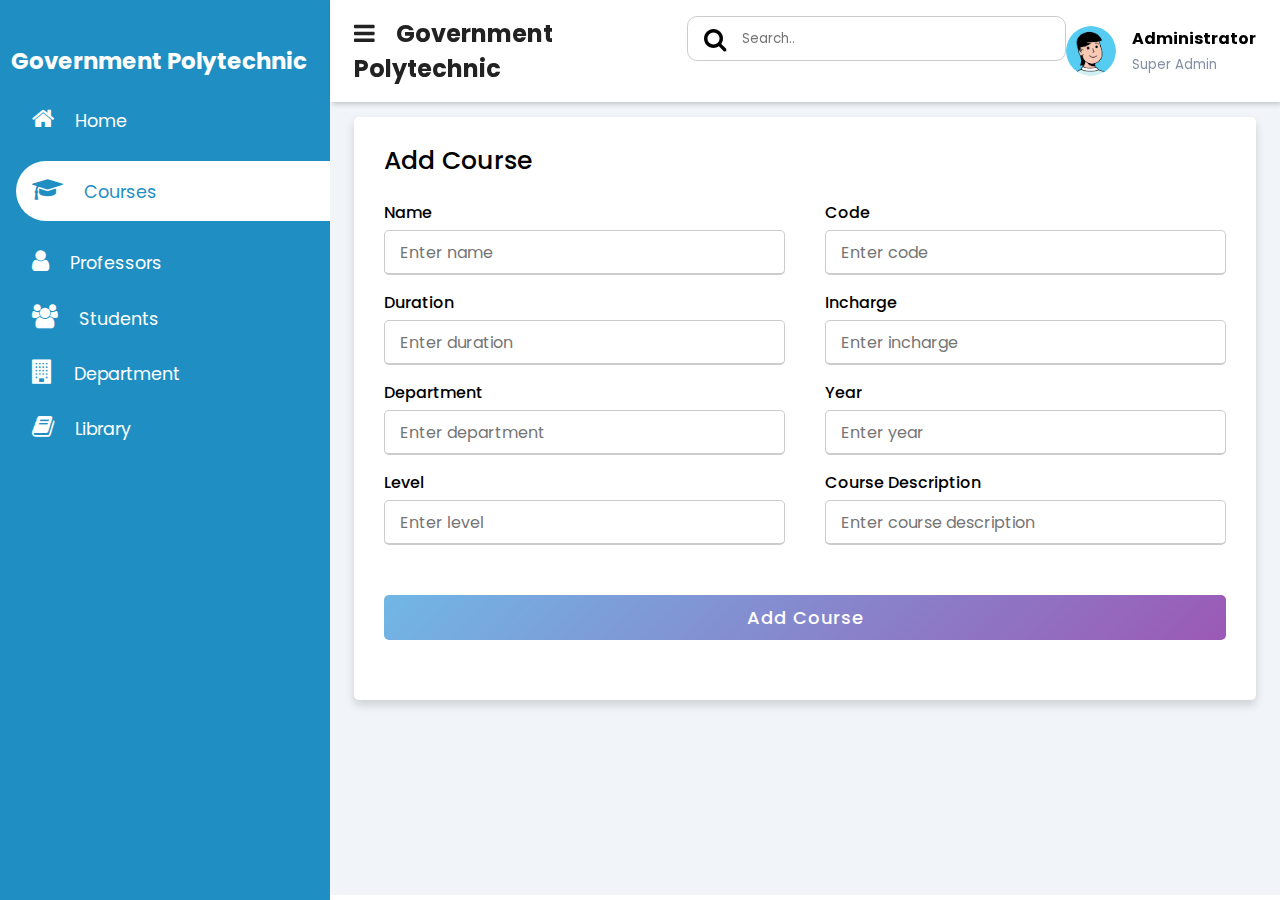
==== addcourse.html @ 28bcd7d8 "File commited" ====
<!DOCTYPE html>
<html lang="en">

<head>
    <meta charset="UTF-8">
    <meta http-equiv="X-UA-Compatible" content="IE=edge">
    <meta name="viewport" content="width=device-width,initial-scale=1,maximum-scale=1">
    <title>Add Course</title>
    <link rel="stylesheet" href="font-awesome/css/font-awesome.min.css">
    <link rel="stylesheet" type="text/css" href="https://stackpath.bootstrapcdn.com/font-awesome/4.7.0/css/font-awesome.min.css">
    <link rel="stylesheet" href="css/add.css">
</head>
<body>

    <input type="checkbox" id="nav-toggle">
    <div class="sidebar">
        <div class="sidebar-brand">
            <h2><span class=""></span><span>Government Polytechnic</span></h2>
        </div>
        <div class="sidebar-menu">
            <ul>
                <li>
                    <a href="index.html"><span class="fa fa-home"></span>
                    <span>Home</span></a>
                </li>
                <li>
                    <a href="courses.html" class="active"><span class="fa fa-graduation-cap"></span>
                    <span>Courses</span></a>
                </li>
                <li>
                    <a href="professor.html" ><span class="fa fa-user"></span>
                    <span>Professors</span></a>
                </li>
                <li>
                    <a href="student.html"><span class="fa fa-users"></span>
                    <span>Students</span></a>
                </li>
                <li>
                    <a href="department.html"><span class="fa fa-building"></span>
                    <span>Department</span></a>
                </li>
                <li>
                    <a href="library.html"><span class="fa fa-book"></span>
                    <span>Library</span></a>
                </li>
            </ul>
        </div>
    </div>

    <div class="main-content">
        <header>
            <h2>
                <label for="nav-toggle">
                    <span class="fa fa-bars"></span>
                </label>Government Polytechnic
            </h2>

            <div class="search-wrapper">
                <span class="fa fa-search"></span>
                <input type="search" placeholder="Search.." />
            </div>
            <div class="user-wrapper">
                <img src="img/Avatar.png" width="40px" height="40px" alt="">
                <div>
                    <h4>Administrator</h4>
                    <small>Super Admin</small>
                </div>
            </div>
        </header>
        <main>
            <div class="container">
                <div class="title">Add Course</div>
                <div class="content">
                  <form action="#">
                    <div class="user-details">
                      <div class="input-box">
                        <span class="details">Name</span>
                        <input type="text" placeholder="Enter name" required>
                      </div>
                      <div class="input-box">
                        <span class="details">Code</span>
                        <input type="text" placeholder="Enter code" required>
                      </div>
                      <div class="input-box">
                        <span class="details">Duration</span>
                        <input type="text" placeholder="Enter duration" required>
                      </div>         
                      <div class="input-box">
                        <span class="details">Incharge</span>
                        <input type="text" placeholder="Enter incharge" required>
                      </div>
                      <div class="input-box">
                        <span class="details">Department</span>
                        <input type="text" placeholder="Enter department" required>
                      </div>
                      <div class="input-box">
                        <span class="details">Year</span>
                        <input type="text" placeholder="Enter year" required>
                      </div>
                      <div class="input-box">
                        <span class="details">Level</span>
                        <input type="text" placeholder="Enter level" required>
                      </div>
                      <div class="input-box">
                        <span class="details">Course Description</span>
                        <input type="text" placeholder="Enter course description" required>
                      </div>
                      </div>
                     <div class="button">
                      <input type="submit" value="Add Course">
                    </div>
                  </form>
                </div>
              </div>
                </main>
    </div>

</body>

</html>
---- css/add.css ----
@import url('https://fonts.googleapis.com/css2?family=Poppins:wght@200;300;400;500;600;700&display=swap');
   @import url('https://fonts.googleapis.com/css2?family=Poppins:wght@300;400;500;600&display=swap');
:root {
    --main-color: #1f8fc3;
    --color-dark: #1D2231;
    --text-grey: #8390A2;
}
main {
    margin-top: 85px;
    padding: 2rem 1.5rem;
    background: #f1f5f9;
    min-height: calc(100vh - 90px);
}
* {
    padding: 0;
    margin: 0;
    box-sizing: border-box;
    list-style-type: none;
    text-decoration: none;
    font-family: 'Poppins', sans-serif;
}

.sidebar {
    width: 330px;
    position: fixed;
    left: 0;
    top: 0;
    height: 100%;
    background: var(--main-color);
    z-index: 100;
    transition: width 300ms;
}

.sidebar-brand {
    height: 90px;
    padding: .3rem 0rem 0rem .7rem;
    color: #fff;
}

.sidebar-brand span {
    display: inline-block;
    padding-right: 1rem;
}
.sidebar-brand h2
{
    font-size: 23px;
    margin-top: 5px;
}
.sidebar-menu {
    margin-top: 1rem;
}

.sidebar-menu li {
    width: 100%;
    margin-bottom: 1.7rem;
    padding-left: 1rem;
}

.sidebar-menu a {
    padding-left: 1rem;
    display: block;
    color: #fff;
    font-size: 1.1rem;
}

.sidebar-menu a.active {
    background: #fff;
    padding-top: 1rem;
    padding-bottom: 1rem;
    color: var(--main-color);
    border-radius: 30px 0px 0px 30px;
}
.sidebar-menu a:hover
{
    background: #fff;
    padding-top: 1rem;
    padding-bottom: 1rem;
    color: var(--main-color);
    border-radius: 30px 0px 0px 30px;
}
.sidebar-menu a span:first-child {
    font-size: 1.5rem;
    padding-right: 1rem;
}

#nav-toggle:checked+.sidebar {
    width: 70px;
}

#nav-toggle:checked+.sidebar .sidebar-brand,
#nav-toggle:checked+.sidebar li {
    padding-left: 1rem;
    text-align: center;
}

#nav-toggle:checked+.sidebar li a {
    padding-left: 0rem;
}

#nav-toggle:checked+.sidebar .sidebar-brand h2 span:last-child,
#nav-toggle:checked+.sidebar li a span:last-child {
    display: none;
}

#nav-toggle:checked~.main-content {
    margin-left: 70px;
}

#nav-toggle:checked~.main-content header {
    width: calc(100% - 70px);
    left: 70px;
}

.main-content {
    transition: margin-left 300ms;
    margin-left: 330px;
}

header {
    background: #fff;
    display: flex;
    justify-content: space-between;
    padding: 1rem 1.5rem;
    box-shadow: 2px 2px 5px rgba(0, 0, 0, 0.2);
    position: fixed;
    left: 330px;
    width: calc(100% - 330px);
    top: 0;
    z-index: 100;
    transition: left 300ms;
}

#nav-toggle {
    display: none;
}

header h2 {
    color: #222;
}

header label span {
    font-size: 1.7rem;
    padding-right: 1rem;
}

.search-wrapper {
    border: 1px solid #ccc;
    border-radius: 10px;
    width: 400px;
    height: 45px;
    display: flex;
    align-items: center;
    overflow-x: hidden;
}

.search-wrapper span {
    display: inline-block;
    padding: 0rem 1rem;
    font-size: 1.5rem;
}

.search-wrapper input {
    height: 100%;
    padding: .rem;
    border: none;
    outline: none;
}

.user-wrapper {
    display: flex;
    align-items: center;
}

.user-wrapper img {
    width: 50px;
    height: 50px;
    border-radius: 50%;
    margin-right: 1rem;
}

.user-wrapper small {
    display: inline-block;
    color: var(--text-grey);
}

@media only screen and (max-width: 1200px) {
    .sidebar {
        width: 70px;
    }
    .sidebar .sidebar-brand,
    .sidebar li {
        padding-left: 1rem;
        text-align: center;
    }
    .sidebar li a {
        padding-left: 0rem;
    }
    .sidebar .sidebar-brand h2 span:last-child,
    .sidebar li a span:last-child {
        display: none;
    }
    .main-content {
        margin-left: 70px;
    }
    .main-content header {
        width: calc(100% - 70px);
        left: 70px;
    }
}

@media only screen and (max-width: 960px) {
    .cards {
        grid-template-columns: repeat(3, 1fr);
    }
    .recent-grid {
        grid-template-columns: 60% 40%;
    }
}

@media only screen and (max-width: 768px) {
    .cards {
        grid-template-columns: repeat(2, 1fr);
    }
    .recent-grid {
        grid-template-columns: 100%;
    }
    .search-wrapper {
        display: none;
    }
    .sidebar {
        left: -100% !important;
    }
    header h2 {
        display: flex;
        align-items: center;
    }
    header h2 label {
        display: inline-block;
        text-align: center;
        background: var(--main-color);
        padding-right: 0rem;
        margin-right: 1rem;
        height: 40px;
        width: 40px;
        border-radius: 50%;
        color: #fff;
        display: flex;
        align-items: center;
        justify-content: center !important;
    }
    header h2 span {
        text-align: center;
        padding-right: 0rem;
    }
    header h2 {
        font-size: 1.1rem;
    }
    .main-content {
        width: 100%;
        margin-left: 0rem;
    }
    header {
        width: 100% !important;
        left: 0 !important;
    }
    #nav-toggle:checked+.sidebar {
        left: 0 !important;
        z-index: 100;
        width: 345px;
    }
    #nav-toggle:checked+.sidebar:hover {
        width: 345px;
        z-index: 200;
    }
    #nav-goggle:checked+.sidebar .sidebar-brand,
    #nav-toggle:checked+.sidebar:hover li {
        padding-left: 2rem;
        text-align: left;
    }
    #nav-goggle:checked+.sidebar li a {
        padding-left: 1rem;
    }
    #nav-goggle:checked+.sidebar .sidebar-brand h2 span:last-child,
    #nav-goggle:checked+.sidebar li a span:last-child {
        display: inline;
    }
}

@media only screen and (max-width: 560px) {
    .cards {
        grid-template-columns: 100%;
    }
}
.container{
    max-width: 1200px;
    width: 100%;
    background-color: #fff;
    padding: 25px 30px;
    border-radius: 5px;
    box-shadow: 0 5px 10px rgba(0,0,0,0.15);
  }
  .container .title{
    font-size: 25px;
    font-weight: 500;
    position: relative;
  }
  .container .title::before{
    content: "";
    position: absolute;
    left: 0;
    bottom: 0;
    height: 3px;
    width: 30px;
    border-radius: 5px;
  }
  .content form .user-details{
    display: flex;
    flex-wrap: wrap;
    justify-content: space-between;
    margin: 20px 0 12px 0;
  }
  form .user-details .input-box{
    margin-bottom: 15px;
    width: calc(100% / 2 - 20px);
  }
  form .input-box span.details{
    display: block;
    font-weight: 500;
    margin-bottom: 5px;
  }
  .user-details .input-box input{
    height: 45px;
    width: 100%;
    outline: none;
    font-size: 16px;
    border-radius: 5px;
    padding-left: 15px;
    border: 1px solid #ccc;
    border-bottom-width: 2px;
    transition: all 0.3s ease;
  }
  .user-details .input-box input:focus,
  .user-details .input-box input:valid{
    border-color: #9b59b6;
  }
   form .gender-details .gender-title{
    font-size: 20px;
    font-weight: 500;
   }
   form .category{
     display: flex;
     width: 80%;
     margin: 14px 0 ;
     justify-content: space-between;
   }
   form .category label{
     display: flex;
     align-items: center;
     cursor: pointer;
   }
   form .category label .dot{
    height: 18px;
    width: 18px;
    border-radius: 50%;
    margin-right: 10px;
    background: #d9d9d9;
    border: 5px solid transparent;
    transition: all 0.3s ease;
  }
   #dot-1:checked ~ .category label .one,
   #dot-2:checked ~ .category label .two,
   #dot-3:checked ~ .category label .three{
     background: #050505;
     border-color: #d9d9d9;
   }
   form input[type="radio"]{
     display: none;
   }
   form .button{
     height: 45px;
     margin: 35px 0
   }
   form .button input{
     height: 100%;
     width: 100%;
     border-radius: 5px;
     border: none;
     color: #fff;
     font-size: 18px;
     font-weight: 500;
     letter-spacing: 1px;
     cursor: pointer;
     transition: all 0.3s ease;
     background: linear-gradient(135deg, #71b7e6, #9b59b6);
   }
   form .button input:hover{
    /* transform: scale(0.99); */
    background: linear-gradient(-135deg, #71b7e6, #9b59b6);
    }
   @media(max-width: 584px){
   .container{
    max-width: 100%;
  }
  form .user-details .input-box{
      margin-bottom: 15px;
      width: 100%;
    }
    form .category{
      width: 100%;
    }
    .content form .user-details{
      max-height: 300px;
      overflow-y: scroll;
    }
    .user-details::-webkit-scrollbar{
      width: 5px;
    }
    }
    @media(max-width: 459px){
    .container .content .category{
      flex-direction: column;
    }
  }
  .option {
          position: relative;
          left: 110px;
          top: -34px;
          line-height: 40px;
          width: 532px;
          height: 40px;
          border-radius: 6px;
          padding: 0 22px;
          font-size: 16px;
          color: #555;
          outline: none;
          overflow: hidden;
          border: 1px solid #ccc;
           border-bottom-width: 2px;
   
      }
      .option option {
          font-size: 15px;
      }
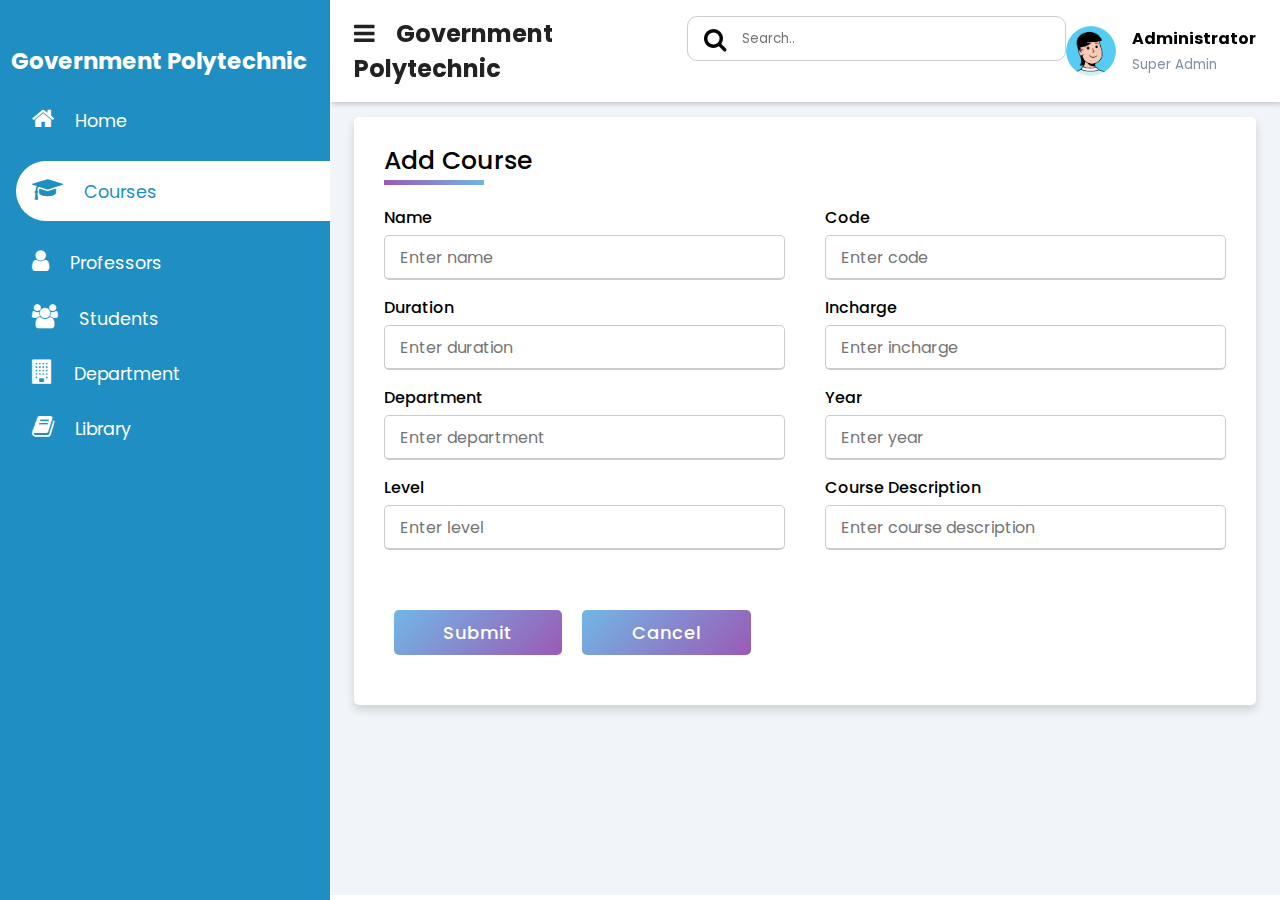
==== commit a0e58725: "changes commited" ====
--- a/addcourse.html
+++ b/addcourse.html
@@ -70,6 +70,7 @@
         <main>
             <div class="container">
                 <div class="title">Add Course</div>
+                <div class="border"></div>
                 <div class="content">
                   <form action="#">
                     <div class="user-details">
@@ -107,7 +108,7 @@
                       </div>
                       </div>
                      <div class="button">
-                      <input type="submit" value="Add Course">
+                      <input type="submit" value="Submit"><input type="submit" value="Cancel">
                     </div>
                   </form>
                 </div>
--- a/css/add.css
+++ b/css/add.css
@@ -382,19 +382,21 @@
    }
    form .button input{
      height: 100%;
-     width: 100%;
+     width: 20%;
      border-radius: 5px;
+     display: inline;
      border: none;
+     justify-content: center;
      color: #fff;
      font-size: 18px;
      font-weight: 500;
      letter-spacing: 1px;
      cursor: pointer;
      transition: all 0.3s ease;
+     margin: 10px;
      background: linear-gradient(135deg, #71b7e6, #9b59b6);
    }
    form .button input:hover{
-    /* transform: scale(0.99); */
     background: linear-gradient(-135deg, #71b7e6, #9b59b6);
     }
    @media(max-width: 584px){
@@ -441,5 +443,11 @@
       .option option {
           font-size: 15px;
       }
-      
+    .border
+    {
+    width: 100px;
+	height: 5px;
+    background: linear-gradient(-135deg, #71b7e6, #9b59b6);
+    margin-bottom:20px;
+}
    